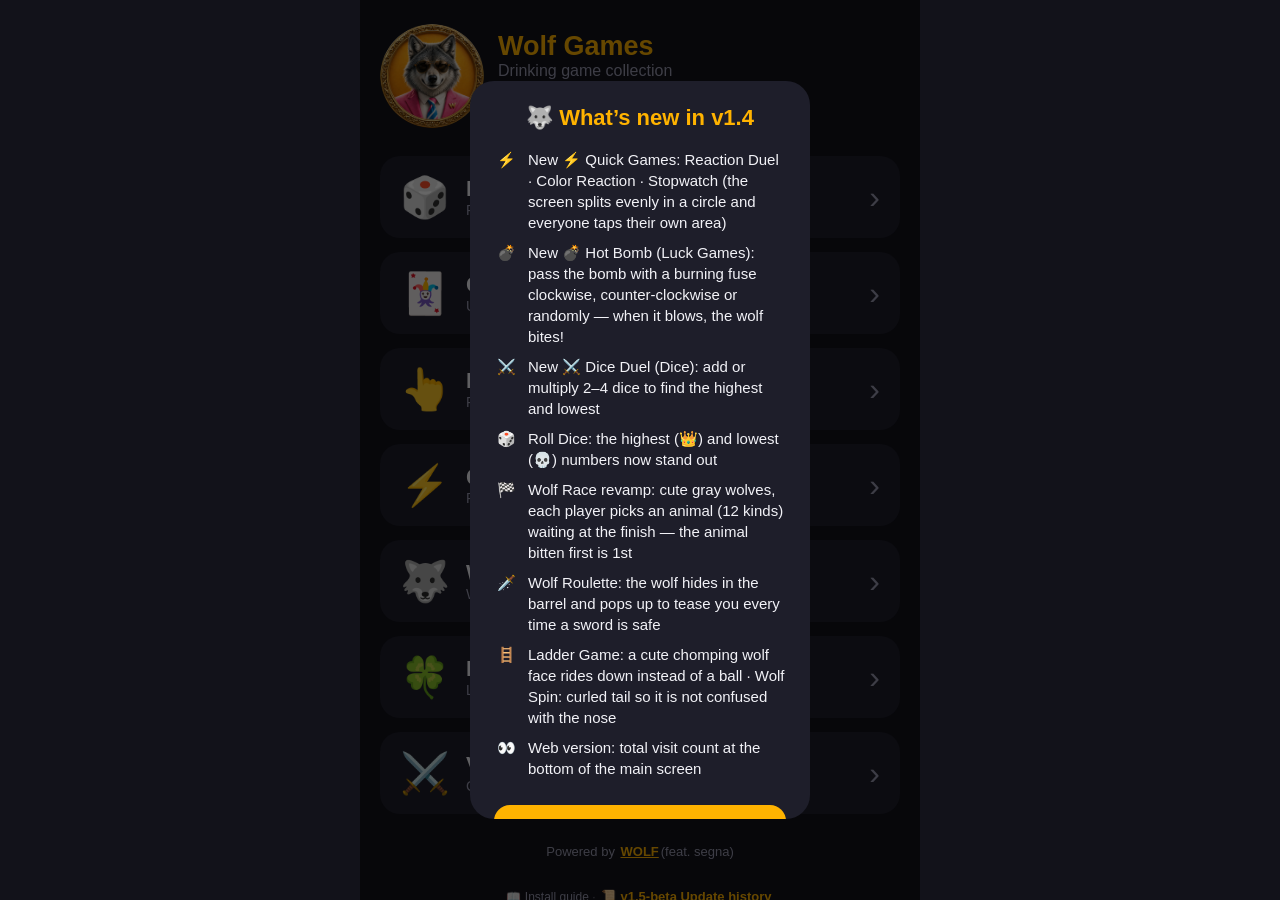
==== web/index.html @ 69240b43 "베타 저장소 시작: 정식 v1.4 코드 + 테스트용 설정 (앱 이름 β, 따로 설치, 방문 수 끔) Co-Authored-By: Claude Opus 5.5 <noreply@ant" ====
<!doctype html>
<html lang="ko">
<head>
  <meta charset="utf-8">
  <meta name="viewport" content="width=device-width, initial-scale=1, maximum-scale=1, user-scalable=no, viewport-fit=cover">
  <title>울프 게임즈 β</title>
  <meta name="description" content="술자리 게임 모음 — Powered by WOLF(feat. segna)">
  <meta name="theme-color" content="#12121A">
  <meta name="apple-mobile-web-app-capable" content="yes">
  <meta name="mobile-web-app-capable" content="yes">
  <meta name="apple-mobile-web-app-status-bar-style" content="black-translucent">
  <meta name="apple-mobile-web-app-title" content="울프 β">
  <link rel="manifest" href="manifest.webmanifest">
  <link rel="icon" type="image/png" href="icons/favicon.png">
  <link rel="apple-touch-icon" href="icons/apple-touch-icon.png">
  <link rel="stylesheet" href="style.css">
  <!-- 방문자 통계 (GoatCounter, 쿠키 없음) -->
</head>
<body>
  <div id="app"></div>
  <script type="module" src="app.js"></script>
</body>
</html>
---- web/style.css ----
:root {
  --bg: #12121A;
  --surface: #1E1E2A;
  --surface2: #2C2C3E;
  --accent: #FFB300;
  --text: #F2F2F7;
  --sub: #9A9AB0;
  --win: #FF3D5A;
  color-scheme: dark;
}
* { box-sizing: border-box; margin: 0; padding: 0; -webkit-tap-highlight-color: transparent; }
html, body { height: 100%; background: var(--bg); color: var(--text); overflow: hidden; }
body {
  font-family: -apple-system, BlinkMacSystemFont, "Apple SD Gothic Neo", "Noto Sans KR", "Noto Sans CJK KR", "Segoe UI", Roboto, sans-serif;
  -webkit-user-select: none; user-select: none; -webkit-touch-callout: none;
  touch-action: manipulation; overscroll-behavior: none;
}
#app {
  position: fixed; inset: 0; display: flex; flex-direction: column;
  padding: env(safe-area-inset-top) env(safe-area-inset-right) env(safe-area-inset-bottom) env(safe-area-inset-left);
  max-width: 560px; margin: 0 auto;
}
button { font: inherit; color: inherit; background: none; border: 0; cursor: pointer; }
.screen { flex: 1; display: flex; flex-direction: column; min-height: 0; }
.scroll { flex: 1; overflow-y: auto; -webkit-overflow-scrolling: touch; padding: 20px; display: flex; flex-direction: column; gap: 14px; }
.body { flex: 1; min-height: 0; display: flex; flex-direction: column; position: relative; }
.pad { padding: 16px; }
.center { align-items: center; }
.grow { flex: 1; min-height: 0; }

/* 상단 */
.top { height: 56px; display: flex; align-items: center; padding: 0 4px; flex: none; }
.top .back { width: 48px; height: 48px; display: flex; align-items: center; justify-content: center; font-size: 24px; border-radius: 50%; }
.top .back:active { background: var(--surface2); }
.top .title { flex: 1; font-size: 20px; font-weight: 700; white-space: nowrap; overflow: hidden; text-overflow: ellipsis; }
.tbtn { color: var(--sub); font-size: 15px; padding: 10px 14px; border-radius: 20px; }
.tbtn.accent { color: var(--accent); font-weight: 700; }
.tbtn:active { background: var(--surface2); }
.tbtn:disabled { opacity: .4; }

/* 메인 */
.hero { display: flex; align-items: center; gap: 14px; margin-top: 4px; }
.hero img { width: 104px; height: 104px; border-radius: 50%; flex: none; cursor: pointer; }
.hero h1 { font-size: 32px; line-height: 36px; font-weight: 900; color: var(--accent); }
.hero p { font-size: 16px; color: var(--sub); }
.chip { display: inline-flex; align-items: center; gap: 6px; margin-top: 8px; background: var(--surface); border-radius: 20px; padding: 6px 12px; font-size: 14px; }
.chip .flag { font-size: 18px; }
.card { display: flex; align-items: center; gap: 16px; background: var(--surface); border-radius: 20px; padding: 20px; text-align: left; width: 100%; }
.card:active { background: var(--surface2); }
.card .emo { font-size: 40px; line-height: 1; }
.card .t { font-size: 22px; font-weight: 700; }
.card .s { font-size: 14px; color: var(--sub); }
.card .chev { margin-left: auto; font-size: 32px; color: var(--sub); }
.footer { text-align: center; font-size: 13px; color: var(--sub); padding: 10px 0 4px; }
.footer button { color: var(--accent); font-weight: 900; text-decoration: underline; padding: 6px 2px; font-size: 13px; }

/* 버튼 */
.btn { height: 56px; border-radius: 16px; background: var(--accent); color: #000; font-size: 18px; font-weight: 700; width: 100%; flex: none; }
.btn.alt { background: var(--surface2); color: var(--text); }
.btn.alt.accent-text { color: var(--accent); }
.btn:active { filter: brightness(.88); }
.btn:disabled { opacity: .4; }
.row { display: flex; gap: 10px; width: 100%; }
.row > .btn { flex: 1; }

/* 설정 */
.desc { color: var(--sub); font-size: 15px; line-height: 22px; white-space: pre-line; }
.stepper { display: flex; align-items: center; background: var(--surface); border-radius: 16px; padding: 10px 16px; width: 100%; flex: none; }
.stepper .lbl { flex: 1; font-size: 18px; }
.stepper button { width: 44px; height: 44px; border-radius: 50%; background: var(--surface2); font-size: 24px; font-weight: 700; }
.stepper button:disabled { background: var(--surface); color: var(--sub); }
.stepper .val { width: 56px; text-align: center; color: var(--accent); font-size: 26px; font-weight: 700; }

/* 글자 */
.h-title { font-size: 26px; font-weight: 900; text-align: center; }
.h-sub { font-size: 15px; color: var(--sub); text-align: center; }
.win { color: var(--win) !important; }
.acc { color: var(--accent) !important; }
.msg { font-size: 18px; font-weight: 700; text-align: center; min-height: 26px; }

/* 팝업 */
.overlay { position: absolute; inset: 0; background: rgba(0,0,0,.6); display: flex; align-items: center; justify-content: center; z-index: 10; padding: 24px; }
.dialog { width: 100%; max-width: 340px; background: var(--surface); border-radius: 24px; padding: 24px; display: flex; flex-direction: column; gap: 12px; align-items: center; }
.dialog .dt { font-size: 30px; font-weight: 900; color: var(--accent); text-align: center; }
.dialog .ds { font-size: 16px; color: var(--sub); text-align: center; }
.confirm { width: 100%; max-width: 320px; background: var(--surface); border-radius: 28px; padding: 24px; }
.confirm .ct { font-size: 24px; font-weight: 900; color: var(--accent); }
.confirm .cb { font-size: 15px; line-height: 22px; margin-top: 16px; white-space: pre-line; word-break: break-all; }
.confirm .ca { display: flex; justify-content: flex-end; gap: 8px; margin-top: 24px; }

/* 언어 */
.lang { display: flex; align-items: center; gap: 16px; background: var(--surface); border: 2px solid var(--surface); border-radius: 16px; padding: 16px 18px; font-size: 20px; width: 100%; text-align: left; }
.lang.sel { background: var(--surface2); border-color: var(--accent); font-weight: 700; }
.lang .f { font-size: 30px; }
.lang .ck { margin-left: auto; color: var(--accent); font-size: 24px; font-weight: 900; }

/* 캔버스 */
canvas { display: block; touch-action: none; }
.cv-wrap { position: relative; width: 100%; }
.cv-wrap > canvas { position: absolute; inset: 0; width: 100%; height: 100%; }

/* 숫자 뒤집기 */
.tiles { display: grid; grid-template-columns: repeat(4, 1fr); gap: 10px; width: 100%; }
.tile { aspect-ratio: .85; border-radius: 14px; background: var(--surface2); font-size: 30px; font-weight: 900; display: flex; align-items: center; justify-content: center; }
.tile.on { background: var(--accent); color: #000; }
.tile.off { background: #15151F; color: #34344A; }
.dicebar { display: flex; align-items: center; gap: 16px; font-size: 30px; font-weight: 700; }

/* 5개 주사위 */
.fd { flex: 1; display: flex; flex-direction: column; padding: 4px; min-height: 0; }
.fd .half { flex: 1; display: flex; min-height: 0; }
.fd .area { flex: 1; margin: 4px; border-radius: 20px; border: 2px solid; padding: 10px; display: flex; flex-direction: column; align-items: center; min-width: 0; }
.fd .area.rot { transform: rotate(180deg); }
.fd .area .pn { font-size: 18px; font-weight: 700; }
.fd .area .pc { font-size: 14px; color: var(--sub); }
.fd .dice { display: flex; flex-wrap: wrap; gap: 6px; justify-content: center; margin: auto 0; }
.fd .st { font-size: 13px; text-align: center; white-space: pre-line; }
.fd .st.big { font-size: 16px; font-weight: 700; }
.fd .bar { height: 64px; display: flex; align-items: center; padding: 0 4px; flex: none; }
.fd .bar .mid { flex: 1; text-align: center; color: var(--accent); font-size: 15px; font-weight: 700; }

/* 늑대이빨 */
.wolf { width: 100%; position: relative; }
.wolf .face { margin-top: 44px; position: relative; background: #9AA5B4; border-radius: 110px 110px 70px 70px; padding: 0 16px; }
.wolf .mouth { background: #8E2440; border-radius: 22px; overflow: hidden; }
.wolf .gap { position: relative; height: 130px; transition: height .5s; }
.wolf.bit .gap { height: 0; transition: height .14s; }
.wolf .tongue { position: absolute; bottom: 0; left: 25%; width: 50%; height: 45%; overflow: hidden; }
.wolf .tongue::after { content: ""; position: absolute; left: 0; top: 0; width: 100%; height: 200%; border-radius: 50%; background: #E86A86; }
.wolf.bit .tongue { display: none; }
.wolf svg { display: block; }
.tooth { cursor: pointer; }

/* 사다리 */
.lnums, .lres { display: flex; width: 100%; }
.lnums button { flex: 1; margin: 3px; aspect-ratio: 1; border-radius: 50%; color: #000; font-weight: 900; font-size: 18px; }
.lres div { flex: 1; margin: 2px; height: 52px; border-radius: 10px; background: var(--surface2); display: flex; flex-direction: column; align-items: center; justify-content: center; font-weight: 700; font-size: 15px; }
.lres .who { font-size: 10px; }
.small .lnums button { font-size: 13px; }
.small .lres div { font-size: 11px; }

/* 색 미리보기 */
.preview { display: flex; justify-content: space-evenly; background: var(--surface); border-radius: 16px; padding: 12px; width: 100%; }
.preview div { display: flex; flex-direction: column; align-items: center; font-size: 13px; font-weight: 700; }

/* 스위치 */
.toggle { text-align: left; color: var(--text); }
.sw { width: 54px; height: 32px; border-radius: 16px; background: var(--surface2); position: relative; flex: none; transition: background .2s; }
.sw .knob { position: absolute; left: 3px; top: 3px; width: 26px; height: 26px; border-radius: 50%; background: #fff; transition: left .2s; }
.sw.on { background: var(--accent); }
.sw.on .knob { left: 25px; }

/* 트럼프 카드 */
.pcard { perspective: 600px; flex: none; }
.pcard .pc-in { position: relative; width: 100%; height: 100%; transition: transform .45s; transform-style: preserve-3d; }
.pcard.down .pc-in { transform: rotateY(180deg); }
.pc-face, .pc-back { position: absolute; inset: 0; border-radius: 10%/7%; backface-visibility: hidden; -webkit-backface-visibility: hidden; box-shadow: 0 3px 10px rgba(0,0,0,.45); }
.pc-face { background: #fff; }
.pc-back { transform: rotateY(180deg); background: repeating-linear-gradient(45deg, #2B3A8C 0 8px, #22307A 8px 16px); border: 4px solid #fff; display: flex; align-items: center; justify-content: center; }
.pc-back span { font-size: 2em; }
.pc-c { position: absolute; left: 7%; top: 4%; display: flex; flex-direction: column; align-items: center; line-height: 1; font-size: 1.15em; }
.pc-c b { font-weight: 800; }
.pc-c.r { left: auto; top: auto; right: 7%; bottom: 4%; transform: rotate(180deg); }
.pc-m { position: absolute; inset: 0; display: flex; align-items: center; justify-content: center; font-size: 2.8em; }
.pcard.pick { cursor: pointer; }
.pcard.pick .pc-face { box-shadow: 0 0 0 3px var(--accent), 0 3px 10px rgba(0,0,0,.45); }

/* 789 · Up/Down · 호치민 */
.g7 { flex: 1; position: relative; display: flex; flex-direction: column; align-items: center; min-height: 0; }
.turn { font-size: 22px; font-weight: 800; padding: 12px 16px 0; text-align: center; }
.turn small { display: block; font-size: 14px; font-weight: 500; color: var(--sub); margin-top: 2px; }
.bigres { font-size: 40px; font-weight: 900; text-align: center; line-height: 1.15; padding: 0 16px; min-height: 96px; display: flex; flex-direction: column; justify-content: center; }
.bigres small { font-size: 18px; font-weight: 600; color: var(--sub); }
.pops { animation: pops .35s ease-out; }
@keyframes pops { from { transform: scale(.4); opacity: 0; } 70% { transform: scale(1.12); } to { transform: scale(1); opacity: 1; } }
.ud { flex: 1; display: flex; flex-direction: column; align-items: center; gap: 14px; padding: 12px 16px 16px; min-height: 0; }
.ud .cards { display: flex; gap: 22px; align-items: center; justify-content: center; margin: auto 0; }
.ud .info { display: flex; gap: 8px; flex-wrap: wrap; justify-content: center; }
.ud .pill { background: var(--surface); border-radius: 14px; padding: 6px 12px; font-size: 14px; color: var(--sub); }
.ud .pill.hot { color: #000; background: var(--accent); font-weight: 800; }
.ud .row { width: 100%; }
.ud .btn.up { background: #43A047; color: #fff; }
.ud .btn.dn { background: #E53935; color: #fff; }
.ud .btn.blk { background: #222; color: #fff; border: 2px solid #555; }
.fd .mid2 { flex: none; display: flex; flex-direction: column; align-items: center; gap: 6px; padding: 6px 4px; }
.fd .mid2 .fcards { display: flex; gap: 14px; align-items: center; }
.fd .mid2 .msg { font-size: 15px; font-weight: 700; text-align: center; min-height: 20px; white-space: pre-line; }
.fd .mid2 .msg.win { color: var(--win); font-size: 18px; }
.fd .mid2 .ctl { display: flex; width: 100%; justify-content: space-between; align-items: center; }

/* 업데이트 내역 */
.linkbtn { color: var(--sub); font-size: 12px; padding: 6px 2px; text-decoration: underline; text-underline-offset: 3px; }
.rel { background: var(--surface); border-radius: 18px; padding: 16px 18px; flex: none; }
.rel .rh { display: flex; align-items: baseline; gap: 10px; margin-bottom: 8px; }
.rel .rh b { font-size: 22px; color: var(--accent); }
.rel .rh span { color: var(--sub); font-size: 13px; }
.rel .rh .new { background: var(--accent); color: #000; font-weight: 800; border-radius: 10px; padding: 2px 8px; font-size: 12px; }
.rel ul, .wn ul { list-style: none; margin: 0; padding: 0; display: flex; flex-direction: column; gap: 9px; }
.rel li, .wn li { display: flex; gap: 10px; font-size: 15px; line-height: 21px; }
.rel li .e, .wn li .e { flex: none; width: 24px; text-align: center; }
.wn { max-height: 82vh; overflow-y: auto; text-align: left; }
.wn ul { margin: 6px 0 14px; }
.dialog.wn { align-items: stretch; }
.dialog.wn .dt { font-size: 22px; }
/* 고르기 버튼 줄 (폭탄돌리기 방향, 주사위 대결 계산) */
.choice { display: flex; gap: 8px; }
.cbtn { flex: 1; height: 44px; border-radius: 12px; background: var(--surface2); color: var(--text); font-size: 14px; font-weight: 700; padding: 0 6px; }
.cbtn.on { background: var(--accent); color: #000; }
/* 늑대달리기 동물 고르기 */
.agrid { display: grid; grid-template-columns: repeat(6, 1fr); gap: 6px; width: 100%; flex: none; }
.agrid .a { background: var(--surface); border-radius: 14px; height: 70px; display: flex; flex-direction: column; align-items: center; justify-content: center; position: relative; border: 2px solid transparent; color: var(--text); padding: 0; }
.agrid .a small { font-size: 11px; color: var(--sub); margin-top: 1px; white-space: nowrap; overflow: hidden; max-width: 100%; }
.agrid .a.on { border-color: var(--accent); background: #2C2A1E; }
.agrid .a .n { position: absolute; top: -6px; right: -6px; background: var(--accent); color: #000; border-radius: 50%; width: 22px; height: 22px; font-size: 13px; font-weight: 900; display: flex; align-items: center; justify-content: center; }
.alanes { display: flex; gap: 6px; width: 100%; flex: none; flex-wrap: wrap; }
.alanes div { flex: 1 1 60px; background: var(--surface); border-radius: 12px; padding: 6px 0; display: flex; flex-direction: column; align-items: center; }
.alanes small { font-size: 11px; color: var(--sub); white-space: nowrap; }
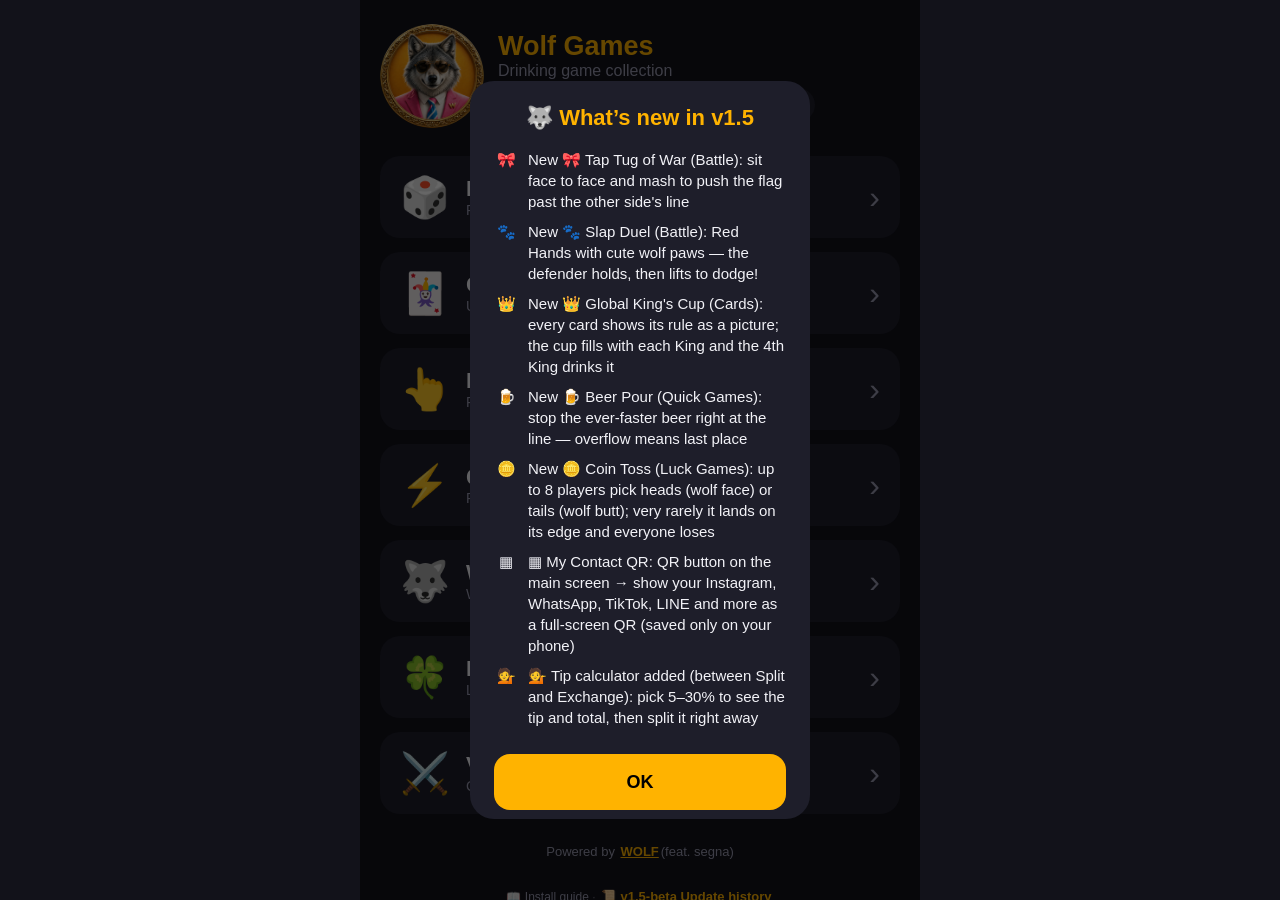
==== commit 3bc508ff: "베타 웹: 탭 줄다리기 · 슬랩 대결 · 글로벌 킹스컵 · 맥주 거품 채우기 · 동전 던지기 · 연락처 QR · 팁 계산 (6개 언어 문구, 업데이트 내역 1.5) Co-Autho" ====
--- a/web/index.html
+++ b/web/index.html
@@ -18,6 +18,7 @@
 </head>
 <body>
   <div id="app"></div>
+  <script src="qrcode.js" defer></script>
   <script type="module" src="app.js"></script>
 </body>
 </html>
--- a/web/style.css
+++ b/web/style.css
@@ -215,3 +215,26 @@
 .alanes { display: flex; gap: 6px; width: 100%; flex: none; flex-wrap: wrap; }
 .alanes div { flex: 1 1 60px; background: var(--surface); border-radius: 12px; padding: 6px 0; display: flex; flex-direction: column; align-items: center; }
 .alanes small { font-size: 11px; color: var(--sub); white-space: nowrap; }
+
+/* ---------- v1.5: 연락처 QR ---------- */
+.qrfull { position: absolute; inset: 0; background: #fff; color: #111; display: flex; flex-direction: column; align-items: center; padding: calc(18px + env(safe-area-inset-top)) 16px calc(16px + env(safe-area-inset-bottom)); overflow: auto; touch-action: pan-y; }
+.qrtabs { display: flex; gap: 8px; flex-wrap: wrap; justify-content: center; }
+.qrtab { padding: 8px 14px; border-radius: 20px; background: #eee; color: #222; font-weight: 800; font-size: 14px; border: 0; }
+.qrtab.on { color: #fff; }
+.qrbox { margin-top: 18px; width: min(78vw, 46vh, 340px); aspect-ratio: 1; border: 7px solid #E1306C; border-radius: 24px; padding: 14px; box-sizing: border-box; background: #fff; }
+.qrwho { font-weight: 900; font-size: 26px; margin-top: 16px; word-break: break-all; text-align: center; }
+.qrhint { color: #666; font-size: 14px; margin-top: 6px; text-align: center; }
+.qrdots { display: flex; gap: 6px; margin-top: 14px; }
+.qrdots i { width: 8px; height: 8px; border-radius: 4px; background: #ccc; }
+.qrdots i.on { width: 20px; background: #333; }
+.qrbar { margin-top: auto; padding-top: 18px; display: flex; gap: 10px; width: 100%; max-width: 420px; }
+.qrbtn, .qrbtn2 { flex: 1; height: 50px; border-radius: 26px; font-weight: 800; font-size: 16px; border: 0; }
+.qrbtn { background: #111; color: #fff; }
+.qrbtn2 { background: #eee; color: #222; }
+.qrow { display: flex; align-items: center; gap: 10px; background: var(--surface); border-radius: 14px; padding: 10px 12px; }
+.qic { width: 34px; height: 34px; border-radius: 10px; display: grid; place-items: center; font-weight: 900; font-size: 17px; flex: none; }
+.qrow input { flex: 1; min-width: 0; background: var(--bg); border: 1px solid #333; border-radius: 10px; color: var(--text); padding: 10px; font-size: 15px; }
+.qtog { width: 42px; height: 24px; border-radius: 12px; background: #444; border: 0; position: relative; flex: none; }
+.qtog::after { content: ''; position: absolute; left: 3px; top: 3px; width: 18px; height: 18px; border-radius: 50%; background: #999; transition: left .15s; }
+.qtog.on { background: var(--accent); }
+.qtog.on::after { left: 21px; background: #000; }
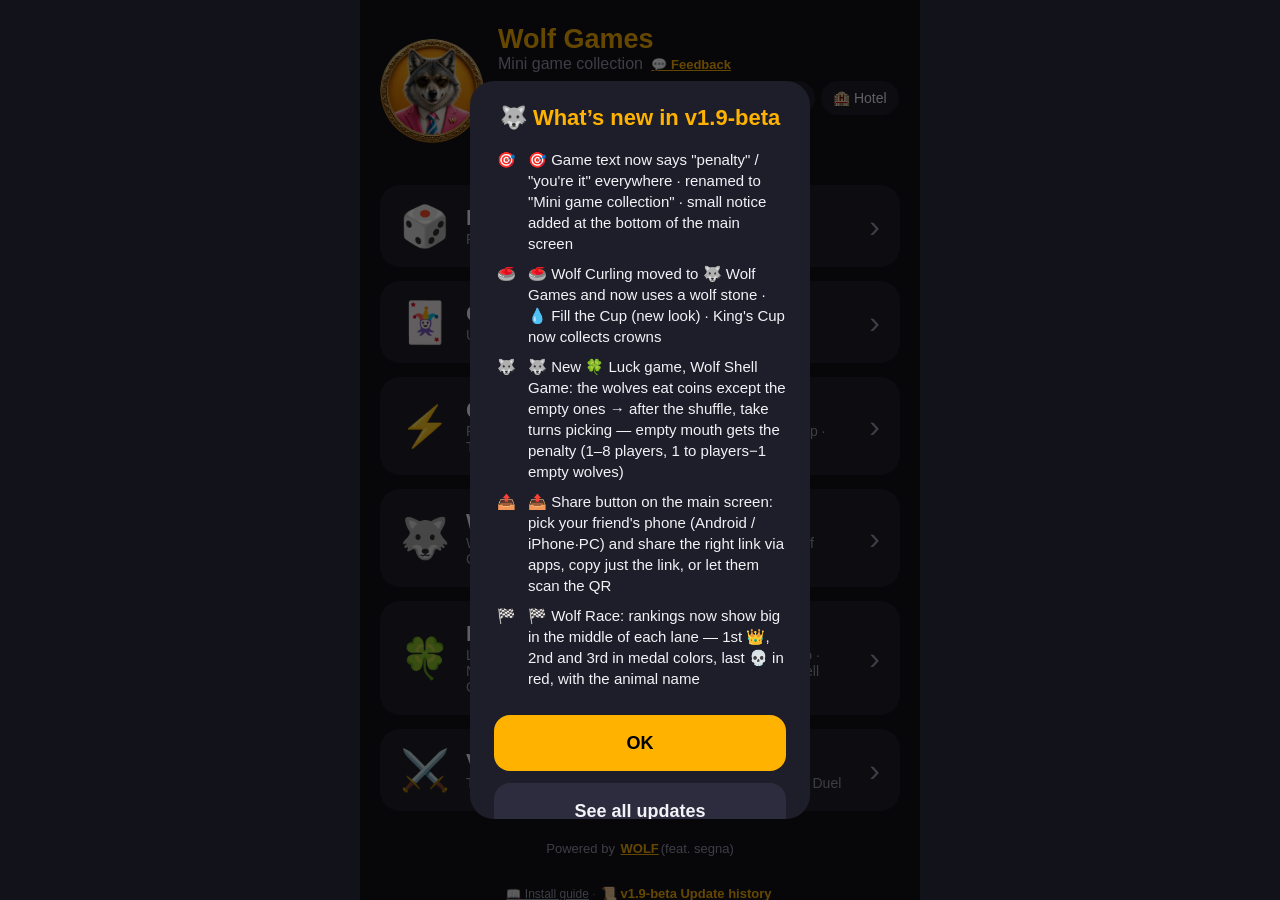
==== commit c9793de8: "1.9-beta: 게임 문구 벌칙·당첨으로 통일 (술 단어·그림 빼기) · 면책 안내 · 미니 게임 모음 · 늑대컬링 → 늑대게임 - 6개 언어 문구 정리, 업데이트 내역도 같이 " ====
--- a/web/index.html
+++ b/web/index.html
@@ -4,7 +4,7 @@
   <meta charset="utf-8">
   <meta name="viewport" content="width=device-width, initial-scale=1, maximum-scale=1, user-scalable=no, viewport-fit=cover">
   <title>울프 게임즈 β</title>
-  <meta name="description" content="술자리 게임 모음 — Powered by WOLF(feat. segna)">
+  <meta name="description" content="미니 게임 모음 — Powered by WOLF(feat. segna)">
   <meta name="theme-color" content="#12121A">
   <meta name="apple-mobile-web-app-capable" content="yes">
   <meta name="mobile-web-app-capable" content="yes">
--- a/web/style.css
+++ b/web/style.css
@@ -238,3 +238,96 @@
 .qtog::after { content: ''; position: absolute; left: 3px; top: 3px; width: 18px; height: 18px; border-radius: 50%; background: #999; transition: left .15s; }
 .qtog.on { background: var(--accent); }
 .qtog.on::after { left: 21px; background: #000; }
+
+/* 두 언어 보기: 보조 언어는 같은 크기로 아래 한 줄 (살짝 흐리게) */
+.dual { display: block; opacity: .85; margin-top: 2px; }
+.desc .dual { margin-top: 10px; }
+.chip .dual, .linkbtn .dual { display: inline; margin: 0 0 0 4px; }
+
+.fb { color: var(--accent); font-size: 13px; font-weight: 700; text-decoration: underline; margin-left: 4px; white-space: nowrap; }
+.lang .num { font-size: 22px; color: var(--accent); }
+.btn:has(.dual), .tbtn:has(.dual), .chip:has(.dual) { height: auto; min-height: 56px; padding-top: 6px; padding-bottom: 6px; line-height: 1.2; }
+.chip:has(.dual) { min-height: 0; }
+.hotelfull { gap: 0; }
+.htake { font-size: 22px; font-weight: 800; color: #E65100; margin-top: 14px; text-align: center; }
+.htake.en { font-size: 18px; margin-top: 2px; color: #BF360C; }
+.hname { font-size: 34px; font-weight: 900; margin-top: 14px; text-align: center; line-height: 1.2; word-break: break-word; }
+.haddr { font-size: 26px; font-weight: 800; margin-top: 10px; text-align: center; line-height: 1.35; word-break: break-word; max-width: 560px; }
+.hnote { font-size: 18px; color: #444; margin-top: 8px; text-align: center; }
+.hqr { width: min(52vw, 30vh, 230px); margin-top: 16px; border-color: #E65100; }
+.hcall { margin-top: 14px; display: inline-block; padding: 12px 22px; border-radius: 26px; background: #2E7D32; color: #fff; font-weight: 800; font-size: 17px; text-decoration: none; }
+.hrow { display: flex; flex-direction: column; gap: 8px; background: var(--surface); border-radius: 14px; padding: 12px; }
+.hrow input, .hrow textarea { background: var(--bg); border: 1px solid #333; border-radius: 10px; color: var(--text); padding: 10px; font-size: 15px; font-family: inherit; resize: vertical; }
+.hdel { align-self: flex-end; color: #FF8A80; }
+/* 큰 제목은 두 언어를 한 줄에 (보조 언어는 오른쪽) */
+.card .t .dual, .top .title .dual { display: inline; margin: 0 0 0 10px; }
+.top .title:has(.dual) { white-space: normal; line-height: 1.15; display: -webkit-box; -webkit-line-clamp: 2; -webkit-box-orient: vertical; }
+/* 두 언어 글자가 든 칸은 높이가 늘어남 (글자가 칸 밖으로 안 나가게) */
+.cbtn:has(.dual) { height: auto; min-height: 44px; padding-top: 5px; padding-bottom: 5px; line-height: 1.2; }
+.lres div:has(.dual) { height: auto; min-height: 52px; padding: 4px 2px; }
+.agrid .a:has(.dual) { height: auto; min-height: 70px; padding: 6px 4px; }
+.qrbtn:has(.dual), .qrbtn2:has(.dual) { height: auto; min-height: 50px; padding: 6px 8px; line-height: 1.2; }
+.fd .bar:has(.dual) { height: auto; min-height: 64px; }
+.msg .dual, .bigres .dual { display: block; }
+/* 고르기 버튼(choice)은 stepper 안에 있어도 둥근 숫자 버튼 모양을 따르지 않게 */
+.stepper .cbtn { width: auto; border-radius: 12px; font-size: 14px; }
+.stepper .cbtn:has(.dual) { height: auto; min-height: 44px; padding: 5px 6px; line-height: 1.2; }
+.h-title:has(.dual) { flex-direction: column; justify-content: center; height: auto !important; min-height: 54px; line-height: 1.2; }
+/* 🔢 숫자 폭탄 */
+.nb { padding: 8px 16px calc(12px + env(safe-area-inset-bottom)); gap: 6px; align-items: stretch; }
+.nb-art { position: relative; flex: 1; min-height: 120px; }
+.nb-range { text-align: center; font-size: 44px; font-weight: 900; color: var(--accent); letter-spacing: 1px; }
+.nb-msg { text-align: center; font-size: 17px; font-weight: 800; min-height: 24px; }
+.nb-msg.up { color: #69F0AE; } .nb-msg.down { color: #FF8A80; } .nb-msg.warn { color: #FFD740; }
+.nb-hist { display: flex; flex-wrap: wrap; gap: 6px; justify-content: center; min-height: 22px; }
+.nb-hist span { background: var(--surface); border-radius: 10px; padding: 2px 8px; font-size: 13px; font-weight: 700; }
+.nb-typed { text-align: center; font-size: 34px; font-weight: 900; background: var(--surface); border-radius: 14px; padding: 6px; }
+.nb-keys { display: grid; grid-template-columns: repeat(3, 1fr); gap: 8px; }
+.nbk { height: 54px; border-radius: 14px; background: var(--surface2); color: var(--text); font-size: 24px; font-weight: 800; }
+.nbk.ok { background: var(--accent); color: #000; font-size: 18px; }
+.nbk:has(.dual) { height: auto; min-height: 54px; line-height: 1.15; }
+/* 🗣️ 회화 카드 */
+.phlangs { display: flex; flex-wrap: wrap; gap: 6px; }
+.phlangs .chip { margin-top: 0; }
+.chip.on { background: var(--accent); color: #000; }
+.phrow { display: flex; align-items: center; gap: 12px; background: var(--surface); border-radius: 14px; padding: 12px 14px; text-align: left; width: 100%; color: var(--text); }
+.phic { font-size: 26px; flex: none; }
+.phtx { display: flex; flex-direction: column; gap: 2px; font-size: 16px; }
+.phtx span { color: var(--sub); font-size: 15px; }
+.phfull { justify-content: center; gap: 14px; }
+.phbig-ic { font-size: 64px; margin-top: auto; }
+.phbig { font-size: 40px; font-weight: 900; text-align: center; line-height: 1.25; word-break: break-word; max-width: 600px; }
+.phsmall { font-size: 18px; color: #666; text-align: center; }
+.phfull .qrbar { margin-top: auto; }
+/* 🧾 여행 정산 */
+.stl { color: var(--sub); font-size: 14px; font-weight: 700; margin-top: 4px; }
+.strow { display: flex; flex-wrap: wrap; gap: 6px; align-items: center; }
+.strow .chip { margin-top: 0; }
+.stp { display: flex; align-items: center; background: var(--surface); border-radius: 12px; padding: 2px 4px 2px 8px; }
+.stname { width: 76px; background: transparent; border: 0; color: var(--text); font-size: 15px; font-weight: 700; padding: 6px 2px; }
+.stx { background: transparent; color: var(--sub); font-size: 15px; padding: 4px 8px; }
+.stcard { display: flex; flex-direction: column; gap: 8px; background: var(--surface); border-radius: 16px; padding: 12px; }
+.stin { background: var(--bg); border: 1px solid #333; border-radius: 10px; color: var(--text); padding: 10px; font-size: 16px; }
+.stres { background: #1F3A2C; border-radius: 16px; padding: 12px 14px; display: flex; flex-direction: column; gap: 6px; }
+.stpay { display: flex; gap: 6px; align-items: center; font-size: 18px; }
+.stpay span { margin-left: auto; font-weight: 900; color: #69F0AE; }
+.stshare { color: var(--sub); font-size: 13px; line-height: 1.5; }
+.stex { display: flex; flex-wrap: wrap; align-items: center; background: var(--surface); border-radius: 12px; padding: 8px 4px 8px 12px; }
+.stex-t { flex: 1; font-size: 16px; }
+.stex-s { width: 100%; order: 3; color: var(--sub); font-size: 13px; }
+.stex.mid { background: #1F3A2C; }
+.nb-end { display: flex; flex-direction: column; gap: 8px; }
+.nb-shot { background: transparent !important; color: #FF3D5A; font-size: 26px !important; font-weight: 900; }
+.phspeak { margin-top: 8px; padding: 12px 26px; border-radius: 26px; background: #1565C0; color: #fff; font-size: 18px; font-weight: 800; border: 0; }
+.phspeak:has(.dual) { line-height: 1.2; }
+.phnote { color: #C62828; font-size: 14px; text-align: center; max-width: 420px; min-height: 18px; }
+.phhead { color: var(--accent); font-size: 15px; font-weight: 800; margin-top: 10px; }
+.phcats { display: flex; flex-wrap: wrap; gap: 6px; padding: 6px 0 2px; }
+.phcats::-webkit-scrollbar { display: none; }
+.phcats .chip { margin-top: 0; flex: none; font-weight: 800; }
+
+/* 📏 사이즈 변환표 */
+.sztab { display: grid; gap: 2px; background: var(--bg); border-radius: 14px; overflow: hidden; }
+.szh { background: var(--surface2); color: var(--sub); font-size: 13px; font-weight: 800; text-align: center; padding: 10px 2px; }
+.szc { background: var(--surface); font-size: 15px; font-weight: 700; text-align: center; padding: 11px 2px; cursor: pointer; }
+.szc.on { background: var(--accent); color: #000; }
